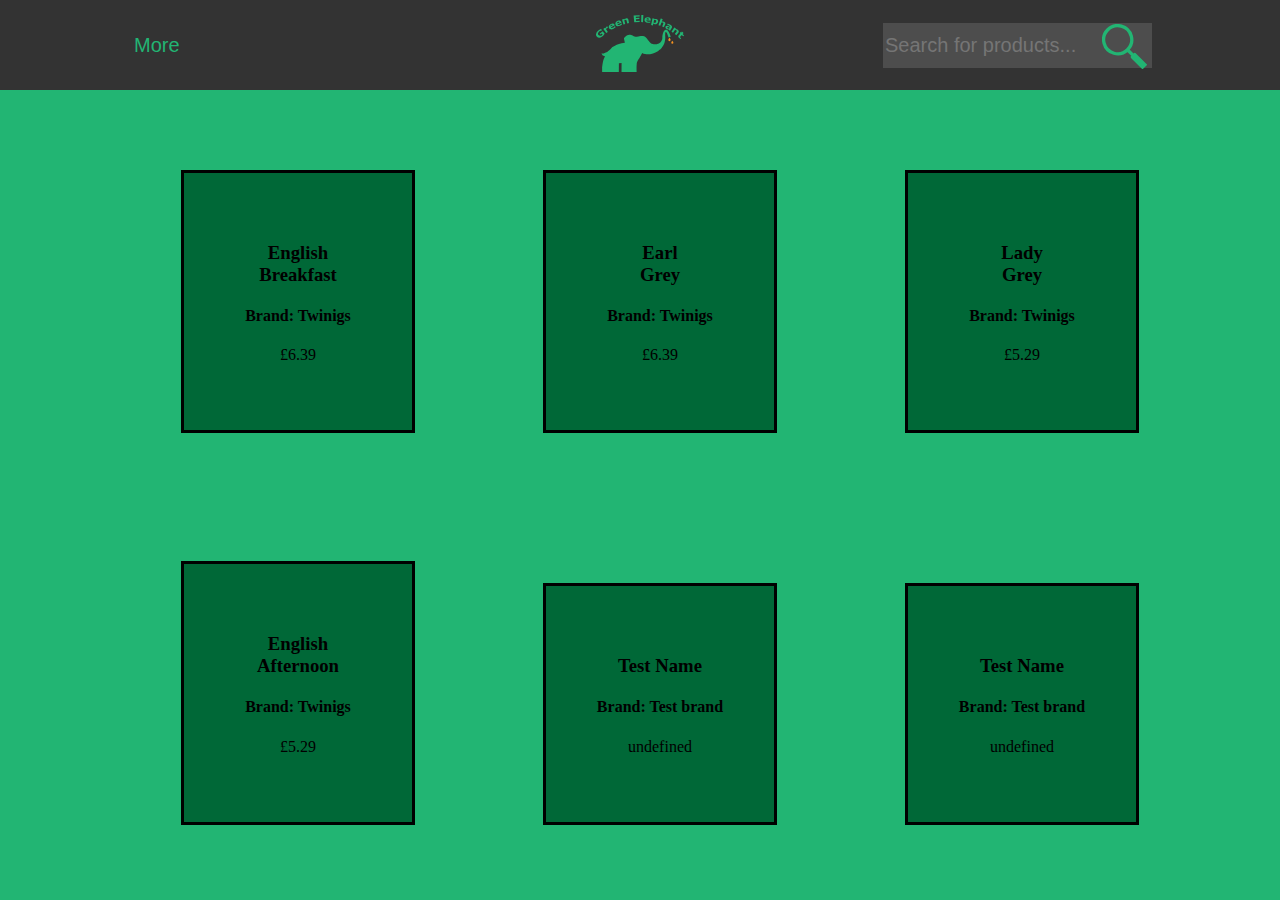
==== products/index.html @ 023d3f20 "stuff happened" ====
<!DOCTYPE html>
<html lang="en">
<head>
    <meta charset="UTF-8">
    <meta http-equiv="X-UA-Compatible" content="IE=edge">
    <meta name="viewport" content="width=device-width, initial-scale=1.0">
    <title>Products</title>
    <link rel="stylesheet" href="../assets/index.css">
</head>
<body>
    <div id="header">
        <div class="about">
            <div class="dropdown">
                <button class="dropbtn">More</button>
                <div class="dropdown-content">
                    <a href="../index.html">Home</a>
                    <a href="../products/index.html">Products</a>
                    <a href="../about/index.html">About us</a>
                </div>
            </div>
        </div>

        <form action="../index.html" class="logo">
            <button class="logo" onclick="logo_click()"><img src="../assets/logo_whit_title.svg"/></button>
        </form>

        <div class="search">
            <div class="fake_input">
                <input type="search" id="input" placeholder="Search for products...">
                <a href="../searchresult/index.html">
                    <button><img src="../assets/Magnifying_glass_icon.svg"></button>
                </a>
            </div>
        </div>
    </div>

    <div id="main">
        <div class="content">
            <ul id="productsItems"></ul>
            <script src="./index.js"></script>
        </div>
    </div>
</body>
</html>
---- assets/index.css ----
body{
    margin: 0;
    padding: 0;
    height:100%;
    cursor: default;
    background-color: rgb(34, 181, 115);
}



#header{
    display: flex;
    cursor: default;
    position: absolute;
    width: 100%;
    height: 10%;
    background-color: rgb(51, 51, 51);
    color: rgb(34, 181, 115);
    font-size: 20px;
    font-family: Verdana, Geneva, Tahoma, sans-serif;
}


form.logo{
    display: flex;
    height: 100%;
    width: 100%;
    justify-content: center;    
    vertical-align: center;
}

button.logo{
    cursor:pointer;
    height: 100%;
    width: 100px;
    background: none;
    border: none;   
    align-content: center;
}

div.search{
    display: flex;
    align-items: center;
    justify-content: right;
    width: 100%;
    margin-right: 10vw;
}

div.fake_input input{
    background-color: rgb(77, 77, 77);
    font-size: 20px;
    border: none;
    display:block;
    width: 100%;
    height: 5vh;
    box-sizing: border-box;
    color: white;
}


input[type="search"]::-webkit-search-decoration,
input[type="search"]::-webkit-search-cancel-button,
input[type="search"]::-webkit-search-results-button,
input[type="search"]::-webkit-search-results-decoration { display: none; }


div.fake_input img{
    position: absolute;
    top: 1px;
    right: 5px;
    height: 100%;
    color: rgb(34, 181, 115);
}

div.fake_input button{
    display: flex;
    justify-content: right;
    cursor: pointer;
    background: none;
    border: none;   
    vertical-align: middle;
    height: fit-content;
    margin-top: 2px;
    margin-bottom: 2px;
}

div.fake_input{
    position: relative;
    border: 1px black;
    background-color: rgb(77, 77, 77);
    width: fit-content;
    align-content: center;
    height: 5vh;
}

div.about{
    display: flex;
    align-items: center;
    text-decoration: none;
    justify-content: flex-start;
    width: 100%;
    margin-left: 10vw;
}

.dropdown {
    position: relative;
    display: inline-block;
  }

.dropdown-content {
    display: none;
    position: absolute;
    background-color: rgb(51, 51, 51);
    min-width: 160px;
    box-shadow: 0px 8px 16px 0px rgba(0,0,0,0.2);
    z-index: 1;
}

.dropbtn{
    background-color: rgb(51, 51, 51);
    color: rgb(34, 181, 115);
    font-size: 20px;
    border: none;
    cursor: pointer;
}

.dropbtn:hover{
    color: rgb(34, 181, 115);
}

.dropdown:hover .dropdown-content {
    display: block;
}

.dropdown-content a{
    text-decoration: none;
    color: rgb(0, 104, 55);
    padding: 8px 16px;
    display: block;
}

.dropdown-content a:hover{
    cursor: pointer;
    color:rgb(34, 181, 115);
}

a:visited{
    text-decoration: none;
}



#main{
    position: absolute;
    top: 10%;
    width: 100%;
    height: 90%;
    background-color: rgb(34, 181, 115);
}

#header1{
    text-align: center;
}

div.content{
    width: 100%;
    height: 90%;
    vertical-align: middle;
    text-align: center;
}

button.content{
    background-color: rgb(51, 51, 51);
    border: none;
    color: white;
    text-align: center;
    text-decoration: none;
    border-radius: 15px;
    font-size: 13px;
    padding: 10px;
    margin-top: 10px;

}

button.content:hover{
    cursor: pointer;
    background-color: rgb(77, 77, 77);
}

div.dp{
    width: 100%;
    height: 90%;
    vertical-align: middle;
    text-align: center;
}

li.productItem{
    display: inline-block; 
    zoom: 1;
    *display: inline;
    padding: 50px;
    width: 10vw;
    margin: 5vw;
    background-color: rgb(0, 104, 55);
    border: solid;
}
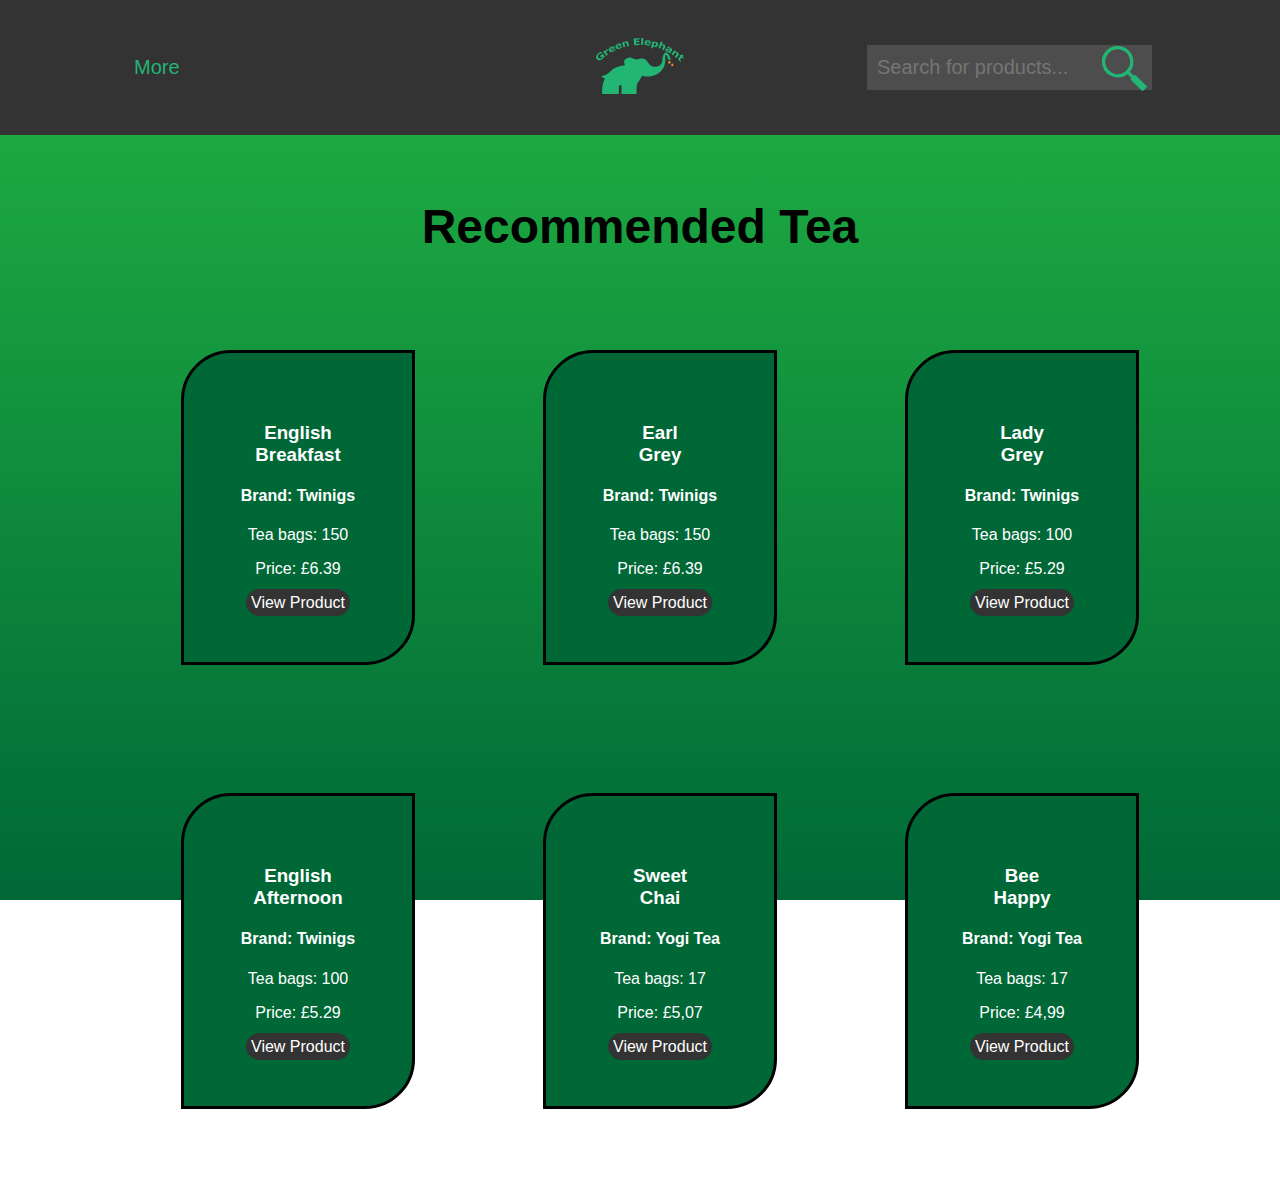
==== commit 6de933a8: "wrote about me page" ====
--- a/products/index.html
+++ b/products/index.html
@@ -4,8 +4,9 @@
     <meta charset="UTF-8">
     <meta http-equiv="X-UA-Compatible" content="IE=edge">
     <meta name="viewport" content="width=device-width, initial-scale=1.0">
+    <link rel="icon" href="/assets/logo_2.svg">
     <title>Products</title>
-    <link rel="stylesheet" href="../assets/index.css">
+    <link rel="stylesheet" href="/assets/index.css">
 </head>
 <body>
     <div id="header">
@@ -13,29 +14,30 @@
             <div class="dropdown">
                 <button class="dropbtn">More</button>
                 <div class="dropdown-content">
-                    <a href="../index.html">Home</a>
-                    <a href="../products/index.html">Products</a>
-                    <a href="../about/index.html">About us</a>
+                    <a href="/index.html">Home</a>
+                    <a href="/products/index.html">Products</a>
+                    <a href="/about/index.html">About us</a>
                 </div>
             </div>
         </div>
-
-        <form action="../index.html" class="logo">
-            <button class="logo" onclick="logo_click()"><img src="../assets/logo_whit_title.svg"/></button>
+        
+        <form action="/index.html" class="logo">
+            <button class="logo" onclick="logo_click()"><img src="/assets/logo_whit_title.svg"/></button>
         </form>
 
         <div class="search">
             <div class="fake_input">
                 <input type="search" id="input" placeholder="Search for products...">
-                <a href="../searchresult/index.html">
-                    <button><img src="../assets/Magnifying_glass_icon.svg"></button>
+                <a href="/searchresult/index.html">
+                    <button><img src="/assets/Magnifying_glass_icon.svg"></button>
                 </a>
             </div>
         </div>
     </div>
 
     <div id="main">
-        <div class="content">
+        <div class="productContent">
+            <h1 id="productsTi">Recommended Tea</h1>
             <ul id="productsItems"></ul>
             <script src="./index.js"></script>
         </div>
--- a/assets/index.css
+++ b/assets/index.css
@@ -1,9 +1,11 @@
 body{
     margin: 0;
     padding: 0;
-    height:100%;
     cursor: default;
-    background-color: rgb(34, 181, 115);
+    background: rgb(34,181,67);
+    background: linear-gradient(0deg,  rgba(0,104,55,1) 0%, rgba(34,181,67,1) 100%);
+    background-attachment: fixed;
+    font-family: Verdana, Geneva, Tahoma, sans-serif;
 }
 
 
@@ -13,18 +15,18 @@
     cursor: default;
     position: absolute;
     width: 100%;
-    height: 10%;
+    height: 15vh;
     background-color: rgb(51, 51, 51);
     color: rgb(34, 181, 115);
     font-size: 20px;
-    font-family: Verdana, Geneva, Tahoma, sans-serif;
+    
 }
 
 
 form.logo{
     display: flex;
     height: 100%;
-    width: 100%;
+    width: 100vh;
     justify-content: center;    
     vertical-align: center;
 }
@@ -36,6 +38,7 @@
     background: none;
     border: none;   
     align-content: center;
+    vertical-align: middle;
 }
 
 div.search{
@@ -55,6 +58,7 @@
     height: 5vh;
     box-sizing: border-box;
     color: white;
+    padding: 10px;
 }
 
 
@@ -152,20 +156,18 @@
 
 #main{
     position: absolute;
-    top: 10%;
+    top: 15vh;
+    width: 100%;
+}
+
+#header1{
+    text-align: center;
+}
+
+div.content{
     width: 100%;
     height: 90%;
-    background-color: rgb(34, 181, 115);
-}
-
-#header1{
-    text-align: center;
-}
-
-div.content{
-    width: 100%;
-    height: 90%;
-    vertical-align: middle;
+    margin-top: 30vh;
     text-align: center;
 }
 
@@ -176,7 +178,7 @@
     text-align: center;
     text-decoration: none;
     border-radius: 15px;
-    font-size: 13px;
+    font-size: 23px;
     padding: 10px;
     margin-top: 10px;
 
@@ -201,6 +203,45 @@
     padding: 50px;
     width: 10vw;
     margin: 5vw;
-    background-color: rgb(0, 104, 55);
-    border: solid;
-}+    background-color: rgb(0,104,55);
+    color: white;
+    border: solid black;
+    border-bottom-right-radius: 50px;
+    border-top-left-radius: 50px;
+    
+}
+
+li.productItem:hover{
+    box-shadow: 0px 40px 80px 0px rgba(0,0,0,0.2);
+}
+
+
+#productBtn{
+    background-color: rgb(51, 51, 51);
+    border: none;
+    color: white;
+    text-align: center;
+    text-decoration: none;
+    border-radius: 15px;
+    padding: 5px;
+}
+
+#productBtn:hover{
+    cursor: pointer;
+    background-color: rgb(77, 77, 77);
+}
+
+#productsTi{
+    margin-top: 5%;
+    text-align: center;
+    font-size: 300%;
+}
+
+#productsItems{
+    text-align: center;
+}
+
+div.about_content{
+    text-align: center;
+}
+
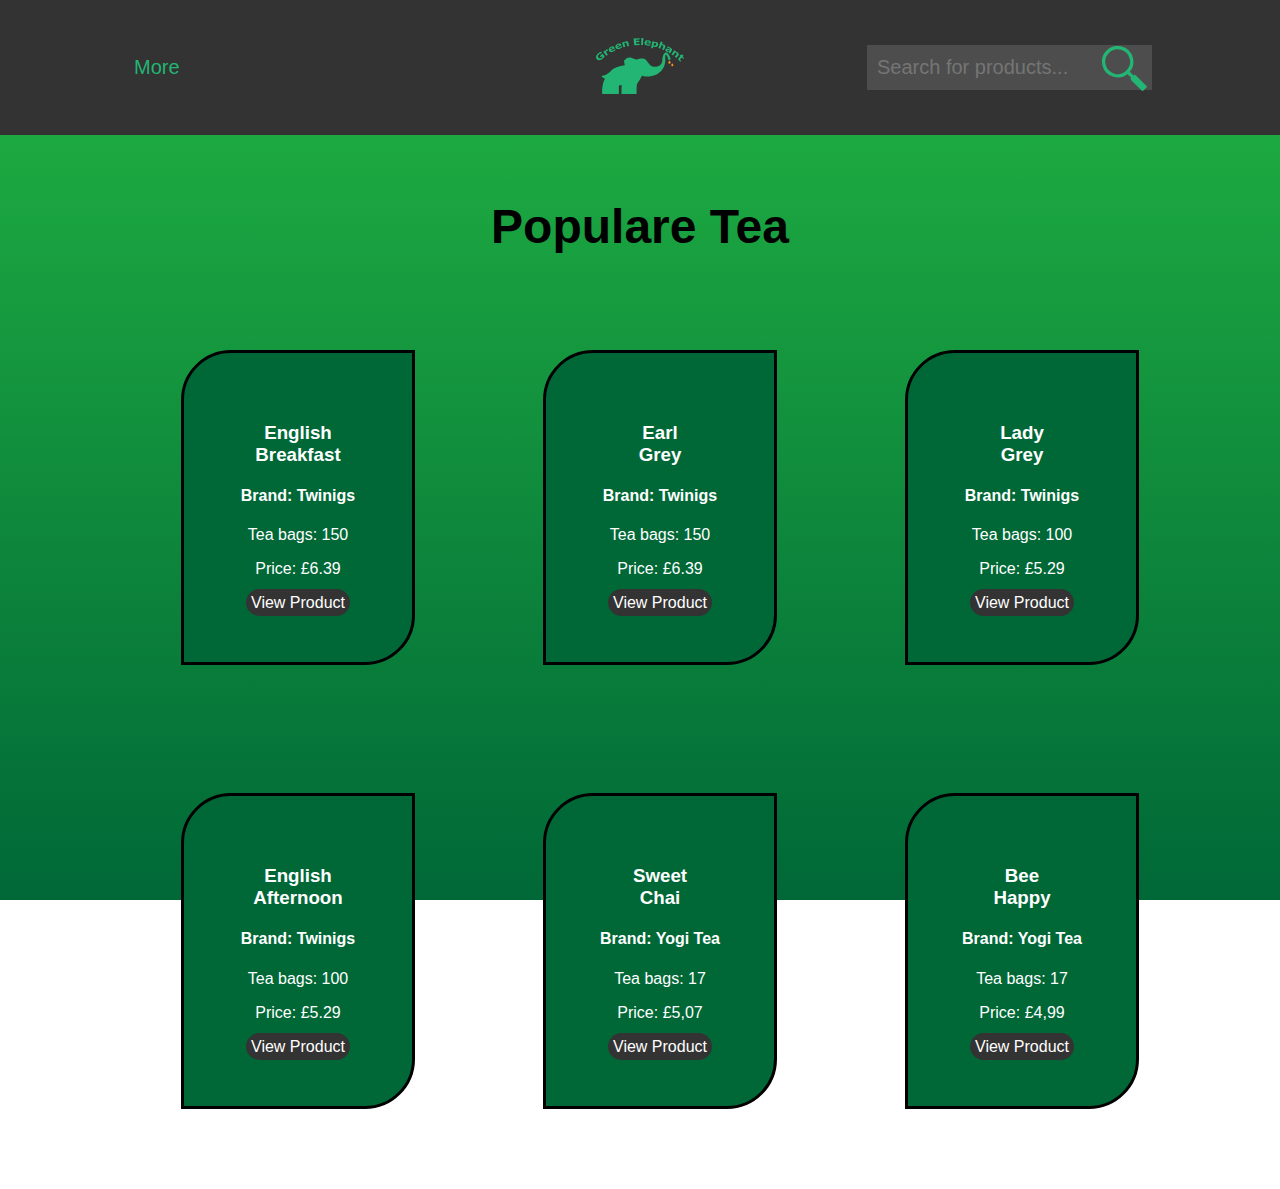
==== commit 6d7607e6: "Merge branch 'master' of https://github.com/BAaboe/nettsideDesign-ting" ====
--- a/products/index.html
+++ b/products/index.html
@@ -4,9 +4,9 @@
     <meta charset="UTF-8">
     <meta http-equiv="X-UA-Compatible" content="IE=edge">
     <meta name="viewport" content="width=device-width, initial-scale=1.0">
-    <link rel="icon" href="/assets/logo_2.svg">
+    <link rel="icon" href="../assets/logo_2.svg">
     <title>Products</title>
-    <link rel="stylesheet" href="/assets/index.css">
+    <link rel="stylesheet" href="../assets/index.css">
 </head>
 <body>
     <div id="header">
@@ -14,22 +14,22 @@
             <div class="dropdown">
                 <button class="dropbtn">More</button>
                 <div class="dropdown-content">
-                    <a href="/index.html">Home</a>
-                    <a href="/products/index.html">Products</a>
-                    <a href="/about/index.html">About us</a>
+                    <a href="../index.html">Home</a>
+                    <a href="../products/index.html">Products</a>
+                    <a href="../about/index.html">About us</a>
                 </div>
             </div>
         </div>
         
         <form action="/index.html" class="logo">
-            <button class="logo" onclick="logo_click()"><img src="/assets/logo_whit_title.svg"/></button>
+            <button class="logo" onclick="logo_click()"><img src="../assets/logo_whit_title.svg"/></button>
         </form>
 
         <div class="search">
             <div class="fake_input">
                 <input type="search" id="input" placeholder="Search for products...">
-                <a href="/searchresult/index.html">
-                    <button><img src="/assets/Magnifying_glass_icon.svg"></button>
+                <a href="../searchresult/index.html">
+                    <button><img src="../assets/Magnifying_glass_icon.svg"></button>
                 </a>
             </div>
         </div>
@@ -37,7 +37,7 @@
 
     <div id="main">
         <div class="productContent">
-            <h1 id="productsTi">Recommended Tea</h1>
+            <h1 id="productsTi">Populare Tea</h1>
             <ul id="productsItems"></ul>
             <script src="./index.js"></script>
         </div>
